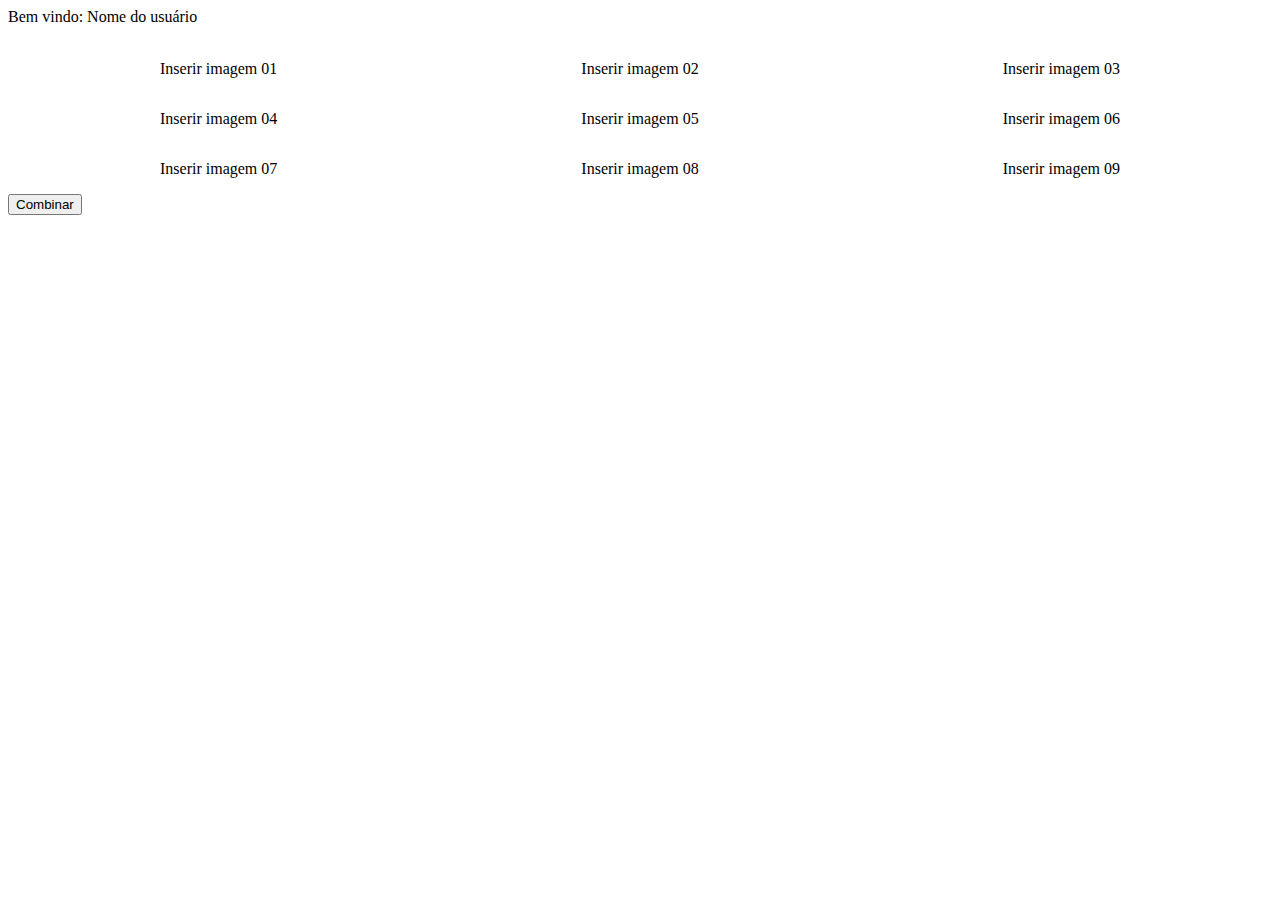
==== index.html @ 949e7dcd "index.html" ====
<!DOCTYPE html>
<html lang="en">
<head>
  <meta charset="UTF-8">
  <meta http-equiv="X-UA-Compatible" content="IE=edge">
  <meta name="viewport" content="width=device-width, initial-scale=1.0">
  <link rel="stylesheet" type="text/css" href="style.css"/>
  <title>Inserir fotos</title>
</head>
<body>
  <header>
    <div>Bem vindo: Nome do usuário</div>
    <br>
  </header>

  <section id="linhaCamisas">
    <div id="camisas">
      <div>
          <label>
            <p>Inserir imagem 01</p>
            <span id="span01"></span>
            <input type="file" id="inputPicture01">
          </label>
      </div>
      
      <div>
        <label>
          <p>Inserir imagem 02</p>
          <span id="span02"></span>
          <input type="file" id="inputPicture02">
        </label>
      </div>

      <div>
        <label>
          <p>Inserir imagem 03</p>
          <span id="span03"></span>
          <input type="file" id="inputPicture03">
        </label>
      </div>
    </div>
  </section>

  <section id="linhaCalcas">
       
    <div id="calcas">
      
      <div>
        <label>
          <p>Inserir imagem 04</p>
          <span id="span04"></span>
          <input type="file" id="inputPicture04">
        </label>
      </div>
      
      <div>
        <label>
          <p>Inserir imagem 05</p>
          <span id="span05"></span>
          <input type="file" id="inputPicture05">
        </label>
      </div>

      <div>
        <label>
          <p>Inserir imagem 06</p>
          <span id="span06"></span>
          <input type="file" id="inputPicture06">
        </label>
      </div>
    </div>
  </section>

  <section id="linhaSapatos">
       
    <div id="sapatos">
      
      <div>
        <label>
          <p>Inserir imagem 07</p>
          <span id="span07"></span>
          <input type="file" id="inputPicture07">
        </label>
      </div>
      
      
      <div>
        <label>
          <p>Inserir imagem 08</p>
          <span id="span08"></span>
          <input type="file" id="inputPicture08">
        </label>
      </div>

      <div>
        <label>
          <p>Inserir imagem 09</p>
          <span id="span09"></span>
          <input type="file" id="inputPicture09">
        </label>
      </div>
    </div>
  </section>

  <section>
    <button>Combinar</button>
  </section>



<script type="text/javascript" src="telaFoto.js" ></script>  
</body>
</html>
---- style.css ----
.tamanhoFoto {
  width: 115px;
}

#camisas {
  display: flex;
  justify-content: space-around;
}

#calcas {
  display: flex;
  justify-content: space-around;
}

#sapatos {
  display: flex;
  justify-content: space-around;
}

input[type='file'] {
  display: none;
}
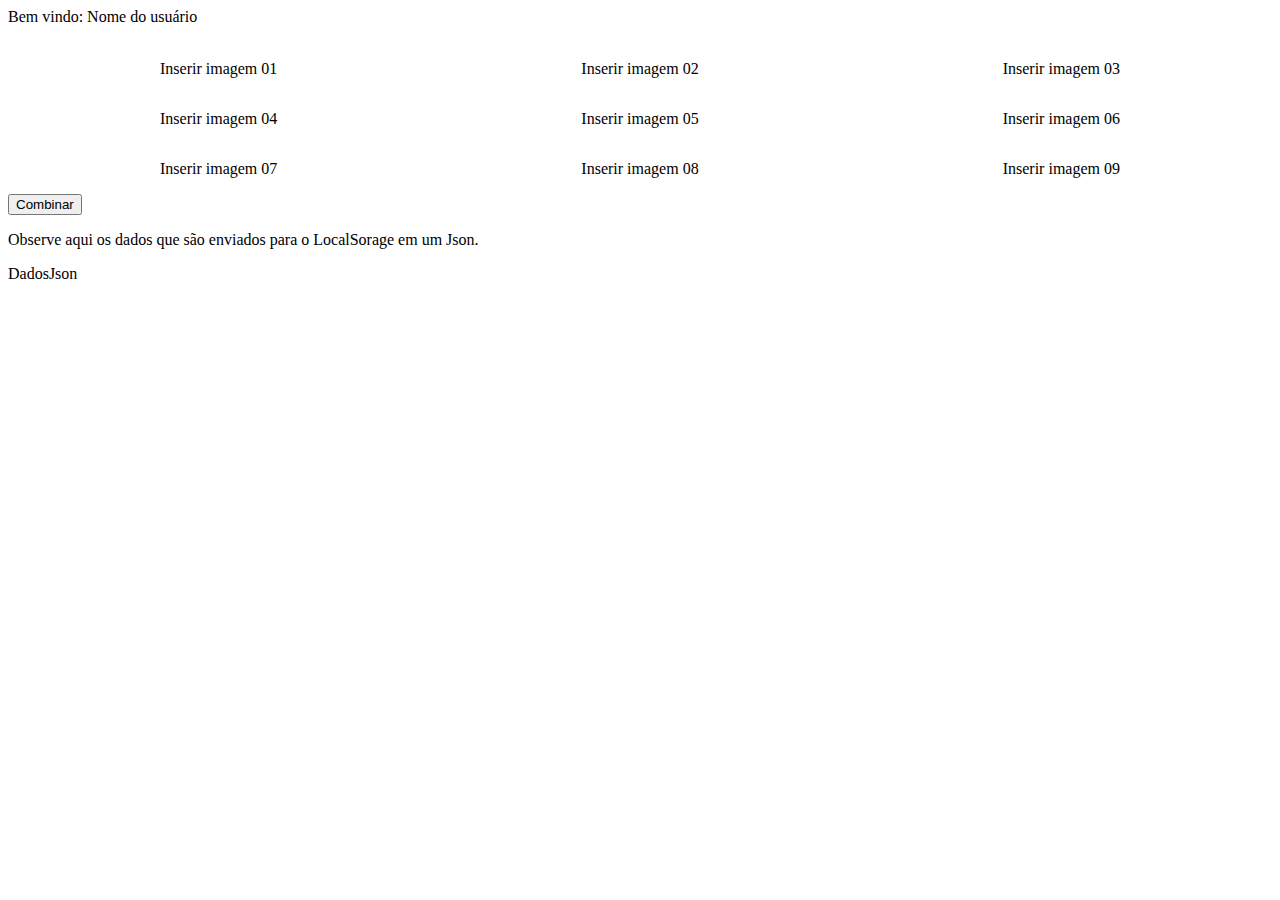
==== commit 80d8608e: "Exibir Json." ====
--- a/index.html
+++ b/index.html
@@ -103,7 +103,12 @@
   </section>
 
   <section>
-    <button>Combinar</button>
+    <button type="button" id="buttonJson">Combinar</button>
+  </section>
+
+  <section>
+    <p>Observe aqui os dados que são enviados para o LocalSorage em um Json.</p>
+    <p id="exibeJson">DadosJson</p>
   </section>
 
 
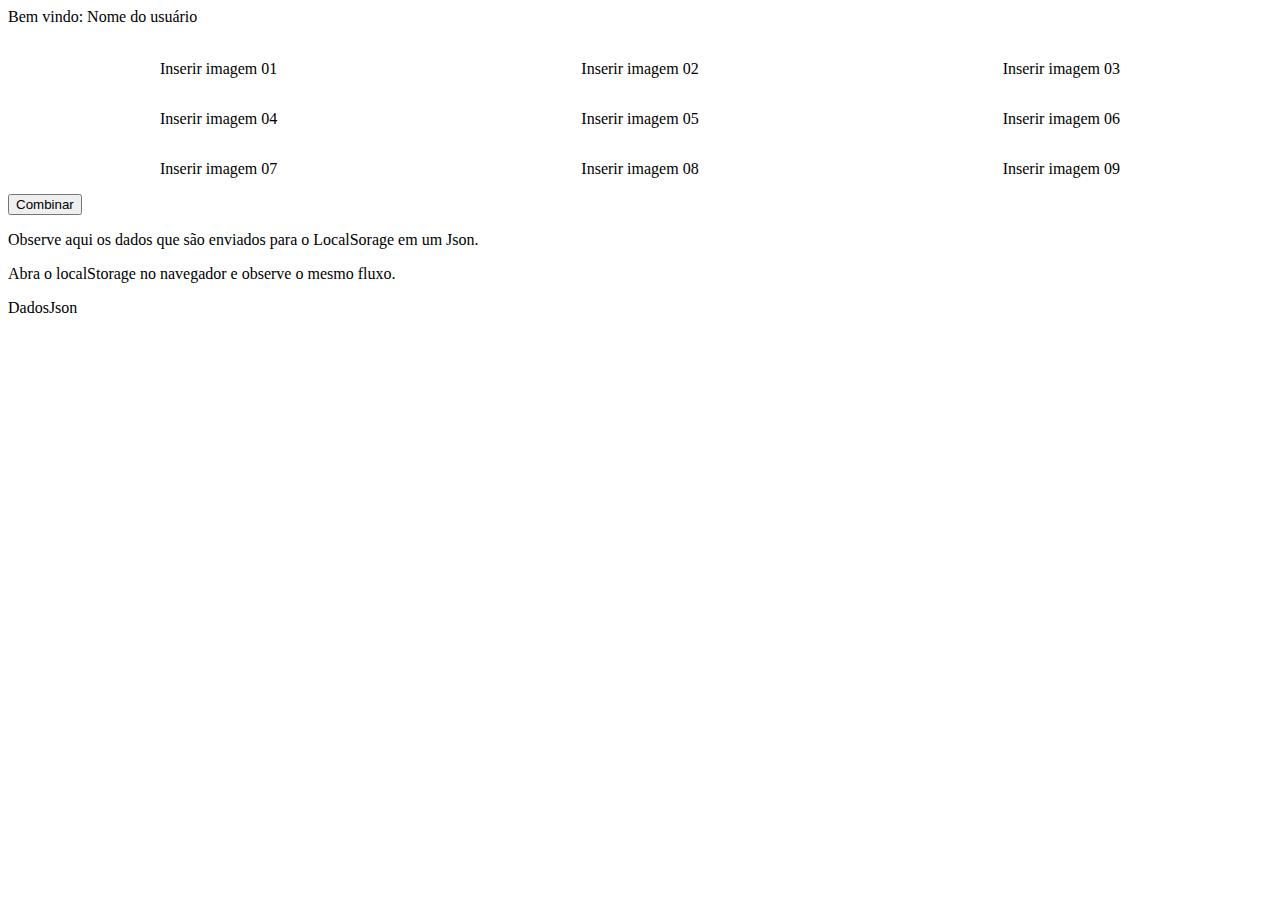
==== commit ab3ef75c: "ExibindoJsonTela" ====
--- a/index.html
+++ b/index.html
@@ -108,6 +108,7 @@
 
   <section>
     <p>Observe aqui os dados que são enviados para o LocalSorage em um Json.</p>
+    <p>Abra o localStorage no navegador e observe o mesmo fluxo.</p>
     <p id="exibeJson">DadosJson</p>
   </section>
 
--- a/style.css
+++ b/style.css
@@ -21,3 +21,7 @@
   display: none;
 }
 
+label {
+  cursor: pointer;
+}
+
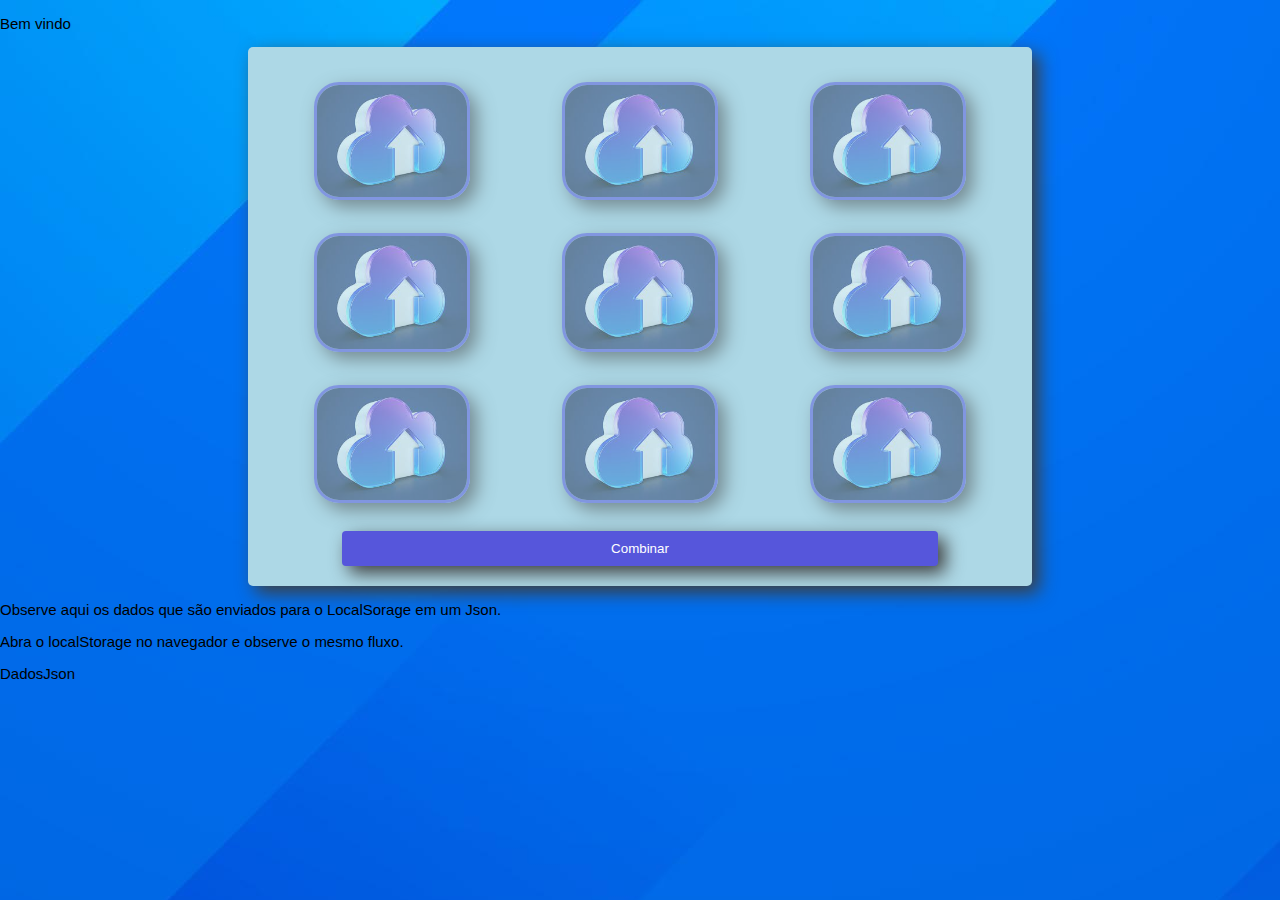
==== commit cb1c9cdf: "AtualizacaoSiteBotaoUpload." ====
--- a/index.html
+++ b/index.html
@@ -1,110 +1,145 @@
 <!DOCTYPE html>
 <html lang="en">
+
 <head>
   <meta charset="UTF-8">
   <meta http-equiv="X-UA-Compatible" content="IE=edge">
   <meta name="viewport" content="width=device-width, initial-scale=1.0">
-  <link rel="stylesheet" type="text/css" href="style.css"/>
+  <link rel="stylesheet" type="text/css" href="style.css" />
   <title>Inserir fotos</title>
 </head>
+
 <body>
   <header>
-    <div>Bem vindo: Nome do usuário</div>
-    <br>
+    <div>
+      <p>Bem vindo</p>
+    </div>
   </header>
+  <div id="divPai">
+    <div id="barraEsquerda">
+      
+    </div>
+    
+    <div id="barraCentro">
 
-  <section id="linhaCamisas">
-    <div id="camisas">
-      <div>
-          <label>
-            <p>Inserir imagem 01</p>
-            <span id="span01"></span>
-            <input type="file" id="inputPicture01">
-          </label>
-      </div>
-      
-      <div>
-        <label>
-          <p>Inserir imagem 02</p>
-          <span id="span02"></span>
-          <input type="file" id="inputPicture02">
-        </label>
+      <div id="linhaCamisas">
+        <div id="camisas">
+          <div>
+            <label>
+
+              <span id="span01"></span>
+              <input type="file" id="inputPicture01">
+              <img id="fotoAntes01" src="./image/Upload4.jpeg" class="tamanhoFoto fotoAntes">
+            </label>
+
+          </div>
+
+          <div>
+            <label>
+
+              <span id="span02"></span>
+              <input type="file" id="inputPicture02">
+              <img id="fotoAntes02" src="./image/Upload4.jpeg" class="tamanhoFoto fotoAntes">
+            </label>
+          </div>
+
+          <div>
+            <label>
+
+              <span id="span03"></span>
+              <input type="file" id="inputPicture03">
+              <img id="fotoAntes03" src="./image/Upload4.jpeg" class="tamanhoFoto fotoAntes">
+            </label>
+          </div>
+        </div>
       </div>
 
-      <div>
-        <label>
-          <p>Inserir imagem 03</p>
-          <span id="span03"></span>
-          <input type="file" id="inputPicture03">
-        </label>
-      </div>
-    </div>
-  </section>
+      <div id="linhaCalcas">
 
-  <section id="linhaCalcas">
-       
-    <div id="calcas">
-      
-      <div>
-        <label>
-          <p>Inserir imagem 04</p>
-          <span id="span04"></span>
-          <input type="file" id="inputPicture04">
-        </label>
-      </div>
-      
-      <div>
-        <label>
-          <p>Inserir imagem 05</p>
-          <span id="span05"></span>
-          <input type="file" id="inputPicture05">
-        </label>
+        <div id="calcas">
+
+          <div>
+            <label>
+
+              <span id="span04"></span>
+              <input type="file" id="inputPicture04">
+              <img id="fotoAntes04" src="./image/Upload4.jpeg" class="tamanhoFoto fotoAntes">
+            </label>
+          </div>
+
+          <div>
+            <label>
+
+              <span id="span05"></span>
+              <input type="file" id="inputPicture05">
+              <img id="fotoAntes05" src="./image/Upload4.jpeg" class="tamanhoFoto fotoAntes">
+            </label>
+          </div>
+
+          <div>
+            <label>
+
+              <span id="span06"></span>
+              <input type="file" id="inputPicture06">
+              <img id="fotoAntes06" src="./image/Upload4.jpeg" class="tamanhoFoto fotoAntes">
+            </label>
+          </div>
+        </div>
       </div>
 
-      <div>
-        <label>
-          <p>Inserir imagem 06</p>
-          <span id="span06"></span>
-          <input type="file" id="inputPicture06">
-        </label>
-      </div>
-    </div>
-  </section>
+      <div id="linhaSapatos">
 
-  <section id="linhaSapatos">
-       
-    <div id="sapatos">
-      
-      <div>
-        <label>
-          <p>Inserir imagem 07</p>
-          <span id="span07"></span>
-          <input type="file" id="inputPicture07">
-        </label>
-      </div>
-      
-      
-      <div>
-        <label>
-          <p>Inserir imagem 08</p>
-          <span id="span08"></span>
-          <input type="file" id="inputPicture08">
-        </label>
+        <div id="sapatos">
+
+          <div>
+            <label>
+
+              <span id="span07"></span>
+              <input type="file" id="inputPicture07">
+              <img id="fotoAntes07" src="./image/Upload4.jpeg" class="tamanhoFoto fotoAntes">
+            </label>
+          </div>
+
+
+          <div>
+            <label>
+
+              <span id="span08"></span>
+              <input type="file" id="inputPicture08">
+              <img id="fotoAntes08" src="./image/Upload4.jpeg" class="tamanhoFoto fotoAntes">
+            </label>
+          </div>
+
+          <div>
+            <label>
+
+              <span id="span09"></span>
+              <input type="file" id="inputPicture09">
+              <img id="fotoAntes09" src="./image/Upload4.jpeg" class="tamanhoFoto fotoAntes">
+            </label>
+          </div>
+        </div>
       </div>
 
-      <div>
-        <label>
-          <p>Inserir imagem 09</p>
-          <span id="span09"></span>
-          <input type="file" id="inputPicture09">
-        </label>
+
+
+      <div id="paiBotao">
+        <button type="button" id="buttonCombinar">Combinar</button>
+
       </div>
+
+
+
     </div>
-  </section>
 
-  <section>
-    <button type="button" id="buttonJson">Combinar</button>
-  </section>
+
+    <div id="barraDireita">
+      
+    </div>
+
+  </div>
+
+
 
   <section>
     <p>Observe aqui os dados que são enviados para o LocalSorage em um Json.</p>
@@ -112,8 +147,7 @@
     <p id="exibeJson">DadosJson</p>
   </section>
 
+  <script type="text/javascript" src="telaFoto.js"></script>
+</body>
 
-
-<script type="text/javascript" src="telaFoto.js" ></script>  
-</body>
 </html>--- a/style.css
+++ b/style.css
@@ -1,10 +1,56 @@
+html{
+  height: 100%;
+  
+   
+}
+
+body {
+  margin: 0px;
+  background: url(image/imagemFundo.jpg) no-repeat ;
+  font-family: 'Poppins', sans-serif;
+  font-size: 15px;
+  
+}
+
 .tamanhoFoto {
-  width: 115px;
+  width: 150px;
+  border: 3px solid rgb(86, 86, 219);
+  border-radius: 25px;
+  margin: 15px;
+}
+
+.tamanhoFoto:hover{
+  color: #111; 
+  background: rgb(81, 109, 233); 
+  box-shadow: 0 0 100px rgb(40, 52, 116); 
+}
+
+.fotoAntes {
+  width: 150px;
+  opacity: 0.5;
+  border-radius: 25px;
+  box-shadow: 7px 7px 18px rgb(62, 63, 63)
+}
+
+.fotoAntes:hover{
+  color: #111; 
+  background: rgb(81, 109, 233); 
+  box-shadow: 0 0 100px rgb(40, 52, 116);
+   
+}
+
+#barraCentro {
+  align-items: center;
+  justify-content: center;
+  min-width: 550px;
+  box-shadow: 7px 7px 18px rgb(62, 63, 63)
 }
 
 #camisas {
   display: flex;
   justify-content: space-around;
+  
+  
 }
 
 #calcas {
@@ -25,3 +71,44 @@
   cursor: pointer;
 }
 
+#paiBotao {
+  display: flex;
+  justify-content: center;
+  width: 100%;
+}
+
+button {
+  padding: 10px;
+  margin-top: 10px;
+  width: 80%;
+  color: white;
+  background-color: rgb(86, 86, 219);
+  border-radius: 4px;
+  border: 0;
+  box-shadow: 7px 7px 18px rgb(62, 63, 63);  
+}
+
+button:hover{
+  box-shadow: 7px 7px 40px rgb(40, 52, 116); 
+ 
+  cursor: pointer; 
+}
+
+#divPai {
+  display: flex;
+}
+
+#barraEsquerda {
+  width: 20%;
+}
+
+#barraCentro {
+  width: 60%;
+  background-color: lightblue;
+  border-radius: 5px;
+  padding: 20px;
+}
+
+#barraDireita {
+  width: 20%;
+}
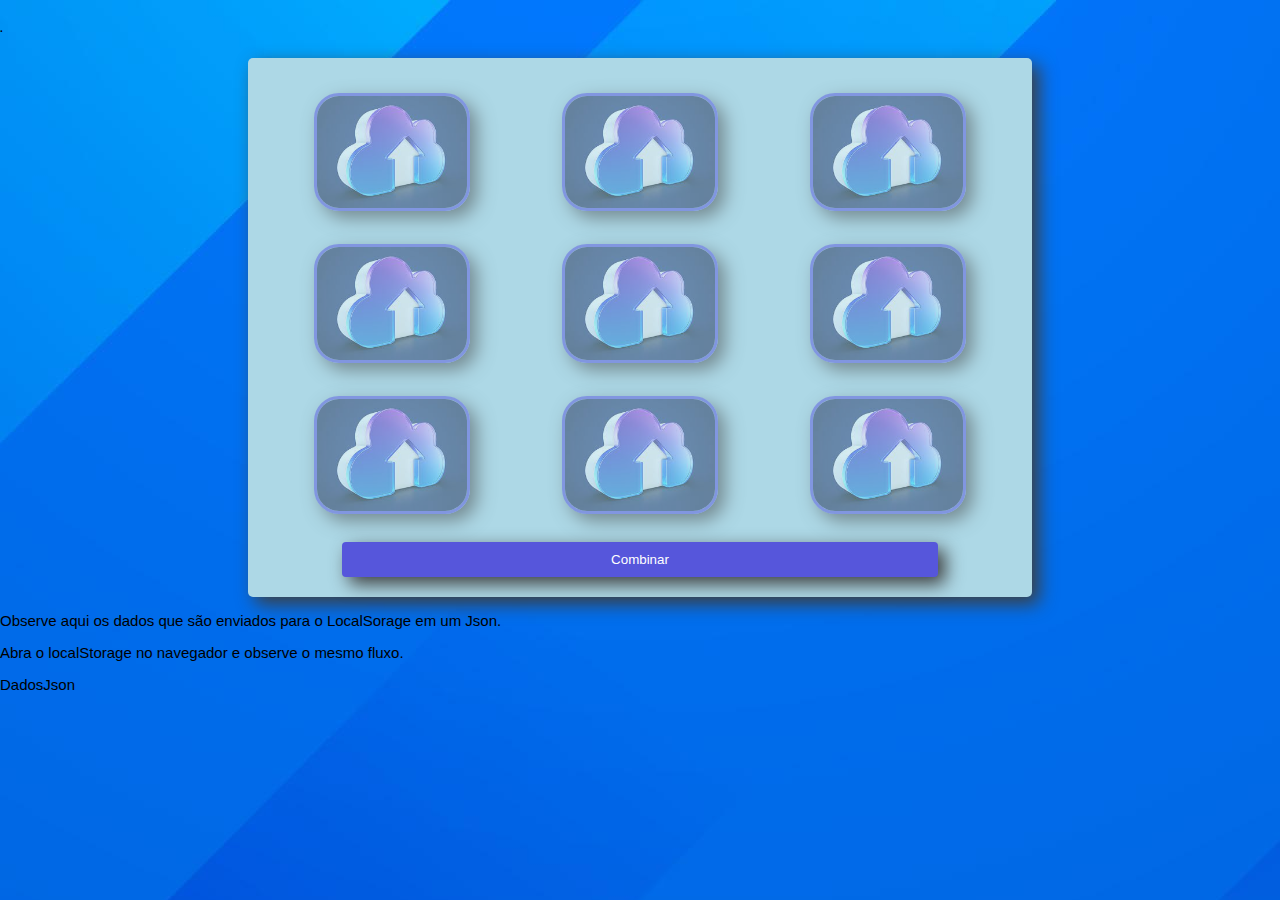
==== commit a035ab7e: "Json na tela." ====
--- a/index.html
+++ b/index.html
@@ -12,7 +12,7 @@
 <body>
   <header>
     <div>
-      <p>Bem vindo</p>
+      <h6>.</h6>
     </div>
   </header>
   <div id="divPai">
@@ -141,7 +141,7 @@
 
 
 
-  <section>
+  <section id="rodape">
     <p>Observe aqui os dados que são enviados para o LocalSorage em um Json.</p>
     <p>Abra o localStorage no navegador e observe o mesmo fluxo.</p>
     <p id="exibeJson">DadosJson</p>
--- a/style.css
+++ b/style.css
@@ -10,6 +10,13 @@
   font-family: 'Poppins', sans-serif;
   font-size: 15px;
   
+}
+p {
+    word-wrap: break-word ;
+    max-width: 100ch;
+    overflow: hidden;
+    text-overflow: ellipsis;
+    white-space: nowrap;
 }
 
 .tamanhoFoto {
@@ -112,3 +119,7 @@
 #barraDireita {
   width: 20%;
 }
+
+#rodape {
+  width: 600px;
+}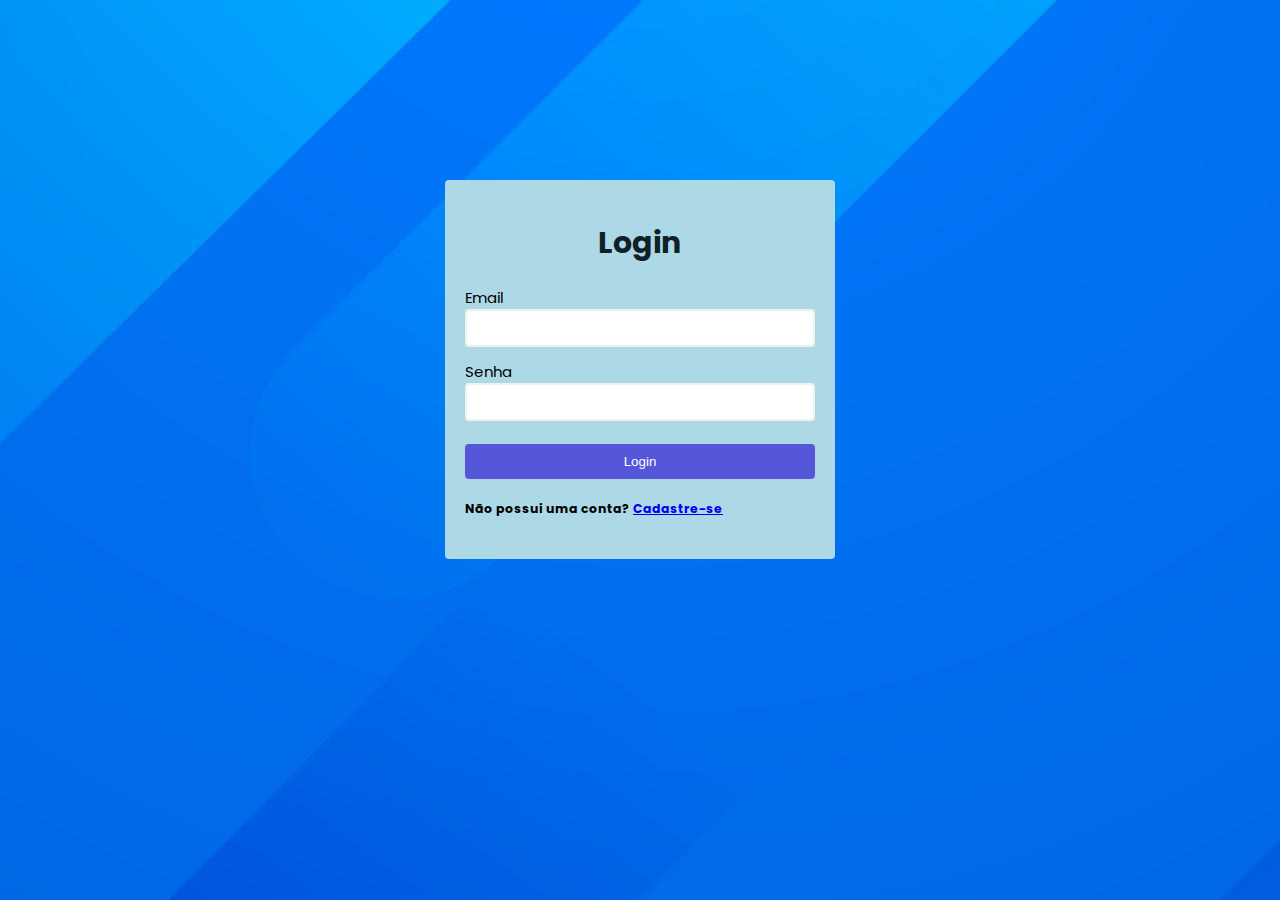
==== commit 2796d80d: "Sprint4." ====
--- a/index.html
+++ b/index.html
@@ -1,153 +1,41 @@
-<!DOCTYPE html>
-<html lang="en">
-
-<head>
-  <meta charset="UTF-8">
-  <meta http-equiv="X-UA-Compatible" content="IE=edge">
-  <meta name="viewport" content="width=device-width, initial-scale=1.0">
-  <link rel="stylesheet" type="text/css" href="style.css" />
-  <title>Inserir fotos</title>
-</head>
-
-<body>
-  <header>
-    <div>
-      <h6>.</h6>
-    </div>
-  </header>
-  <div id="divPai">
-    <div id="barraEsquerda">
-      
-    </div>
-    
-    <div id="barraCentro">
-
-      <div id="linhaCamisas">
-        <div id="camisas">
-          <div>
-            <label>
-
-              <span id="span01"></span>
-              <input type="file" id="inputPicture01">
-              <img id="fotoAntes01" src="./image/Upload4.jpeg" class="tamanhoFoto fotoAntes">
-            </label>
-
-          </div>
-
-          <div>
-            <label>
-
-              <span id="span02"></span>
-              <input type="file" id="inputPicture02">
-              <img id="fotoAntes02" src="./image/Upload4.jpeg" class="tamanhoFoto fotoAntes">
-            </label>
-          </div>
-
-          <div>
-            <label>
-
-              <span id="span03"></span>
-              <input type="file" id="inputPicture03">
-              <img id="fotoAntes03" src="./image/Upload4.jpeg" class="tamanhoFoto fotoAntes">
-            </label>
-          </div>
-        </div>
-      </div>
-
-      <div id="linhaCalcas">
-
-        <div id="calcas">
-
-          <div>
-            <label>
-
-              <span id="span04"></span>
-              <input type="file" id="inputPicture04">
-              <img id="fotoAntes04" src="./image/Upload4.jpeg" class="tamanhoFoto fotoAntes">
-            </label>
-          </div>
-
-          <div>
-            <label>
-
-              <span id="span05"></span>
-              <input type="file" id="inputPicture05">
-              <img id="fotoAntes05" src="./image/Upload4.jpeg" class="tamanhoFoto fotoAntes">
-            </label>
-          </div>
-
-          <div>
-            <label>
-
-              <span id="span06"></span>
-              <input type="file" id="inputPicture06">
-              <img id="fotoAntes06" src="./image/Upload4.jpeg" class="tamanhoFoto fotoAntes">
-            </label>
-          </div>
-        </div>
-      </div>
-
-      <div id="linhaSapatos">
-
-        <div id="sapatos">
-
-          <div>
-            <label>
-
-              <span id="span07"></span>
-              <input type="file" id="inputPicture07">
-              <img id="fotoAntes07" src="./image/Upload4.jpeg" class="tamanhoFoto fotoAntes">
-            </label>
-          </div>
-
-
-          <div>
-            <label>
-
-              <span id="span08"></span>
-              <input type="file" id="inputPicture08">
-              <img id="fotoAntes08" src="./image/Upload4.jpeg" class="tamanhoFoto fotoAntes">
-            </label>
-          </div>
-
-          <div>
-            <label>
-
-              <span id="span09"></span>
-              <input type="file" id="inputPicture09">
-              <img id="fotoAntes09" src="./image/Upload4.jpeg" class="tamanhoFoto fotoAntes">
-            </label>
-          </div>
-        </div>
-      </div>
-
-
-
-      <div id="paiBotao">
-        <button type="button" id="buttonCombinar">Combinar</button>
-
-      </div>
-
-
-
-    </div>
-
-
-    <div id="barraDireita">
-      
-    </div>
-
-  </div>
-
-
-
-  <section id="rodape">
-    <p>Observe aqui os dados que são enviados para o LocalSorage em um Json.</p>
-    <p>Abra o localStorage no navegador e observe o mesmo fluxo.</p>
-    <p id="exibeJson">DadosJson</p>
-  </section>
-
-  <script type="text/javascript" src="telaFoto.js"></script>
-</body>
-
+<!DOCTYPE html>
+
+<html lang="en">
+<head>
+    <meta charset="UTF-8">
+    <meta http-equiv="X-UA-Compatible" content="IE=edge">
+    <meta name="viewport" content="width=device-width, initial-scale=1.0">
+    <title>Login Validation</title>
+    <link rel="preconnect" href="https://fonts.googleapis.com">
+    <link rel="preconnect" href="https://fonts.gstatic.com" crossorigin>
+    <link href="https://fonts.googleapis.com/css2?family=Poppins:wght@400;700&display=swap" rel="stylesheet">
+    
+    <script defer src="login.js"></script>
+</head>
+<body>
+
+        <div class="container">
+        <form id="form" action="/">
+            <h1>Login</h1>
+           
+            <div class="input-control">
+                <label for="email">Email</label>
+                <input id="email" name="email" type="text">
+                <div class="error"></div>
+            </div>
+            <div class="input-control">
+                <label for="password">Senha</label>
+                <input id="password"name="password" type="password">
+                <div class="error"></div>
+            </div>
+        
+            <button id="botao"type="submit">Login</button>
+            
+            <p>
+                <h5>Não possui uma conta? <a href="cadastro.html">Cadastre-se</a></h5>
+            </p>
+        </form>
+    </div>
+    <link rel="stylesheet" href="./style.css">
+</body>
 </html>--- a/style.css
+++ b/style.css
@@ -1,125 +1,56 @@
-html{
-  height: 100%;
-  
-   
-}
-
-body {
-  margin: 0px;
-  background: url(image/imagemFundo.jpg) no-repeat ;
-  font-family: 'Poppins', sans-serif;
-  font-size: 15px;
-  
-}
-p {
-    word-wrap: break-word ;
-    max-width: 100ch;
-    overflow: hidden;
-    text-overflow: ellipsis;
-    white-space: nowrap;
-}
-
-.tamanhoFoto {
-  width: 150px;
-  border: 3px solid rgb(86, 86, 219);
-  border-radius: 25px;
-  margin: 15px;
-}
-
-.tamanhoFoto:hover{
-  color: #111; 
-  background: rgb(81, 109, 233); 
-  box-shadow: 0 0 100px rgb(40, 52, 116); 
-}
-
-.fotoAntes {
-  width: 150px;
-  opacity: 0.5;
-  border-radius: 25px;
-  box-shadow: 7px 7px 18px rgb(62, 63, 63)
-}
-
-.fotoAntes:hover{
-  color: #111; 
-  background: rgb(81, 109, 233); 
-  box-shadow: 0 0 100px rgb(40, 52, 116);
-   
-}
-
-#barraCentro {
-  align-items: center;
-  justify-content: center;
-  min-width: 550px;
-  box-shadow: 7px 7px 18px rgb(62, 63, 63)
-}
-
-#camisas {
-  display: flex;
-  justify-content: space-around;
-  
-  
-}
-
-#calcas {
-  display: flex;
-  justify-content: space-around;
-}
-
-#sapatos {
-  display: flex;
-  justify-content: space-around;
-}
-
-input[type='file'] {
-  display: none;
-}
-
-label {
-  cursor: pointer;
-}
-
-#paiBotao {
-  display: flex;
-  justify-content: center;
-  width: 100%;
-}
-
-button {
-  padding: 10px;
-  margin-top: 10px;
-  width: 80%;
-  color: white;
-  background-color: rgb(86, 86, 219);
-  border-radius: 4px;
-  border: 0;
-  box-shadow: 7px 7px 18px rgb(62, 63, 63);  
-}
-
-button:hover{
-  box-shadow: 7px 7px 40px rgb(40, 52, 116); 
- 
-  cursor: pointer; 
-}
-
-#divPai {
-  display: flex;
-}
-
-#barraEsquerda {
-  width: 20%;
-}
-
-#barraCentro {
-  width: 60%;
-  background-color: lightblue;
-  border-radius: 5px;
-  padding: 20px;
-}
-
-#barraDireita {
-  width: 20%;
-}
-
-#rodape {
-  width: 600px;
-}+body {
+    background: url(imagens/imagemFundo.jpg) no-repeat;
+    font-family: 'Poppins', sans-serif;
+}
+
+#form {
+    width: 350px;
+    margin: 20vh auto 0 auto;
+    padding: 20px;
+    background-color: lightblue;
+    border-radius: 4px;
+    font-size: 15px;
+}
+
+#form h1 {
+    color: #0f2027;
+    text-align: center;
+}
+
+#form button {
+    padding: 10px;
+    margin-top: 10px;
+    width: 100%;
+    color: white;
+    background-color: rgb(86, 86, 219);
+    border: none;
+    border-radius: 4px;
+}
+
+
+.input-control input {
+    border: 2px solid #f0f0f0;
+	border-radius: 4px;
+	display: block;
+	font-size: 12px;
+	padding: 10px;
+	width: 93%;
+}
+
+.input-control input:focus {
+    outline: 0;
+}
+
+.input-control.success input {
+    border-color: #09c372;
+}
+
+.input-control.error input {
+    border-color: #ff3860;
+}
+
+.input-control .error {
+    color: #ff3860;
+    font-size: 9px;
+    height: 13px;
+}
